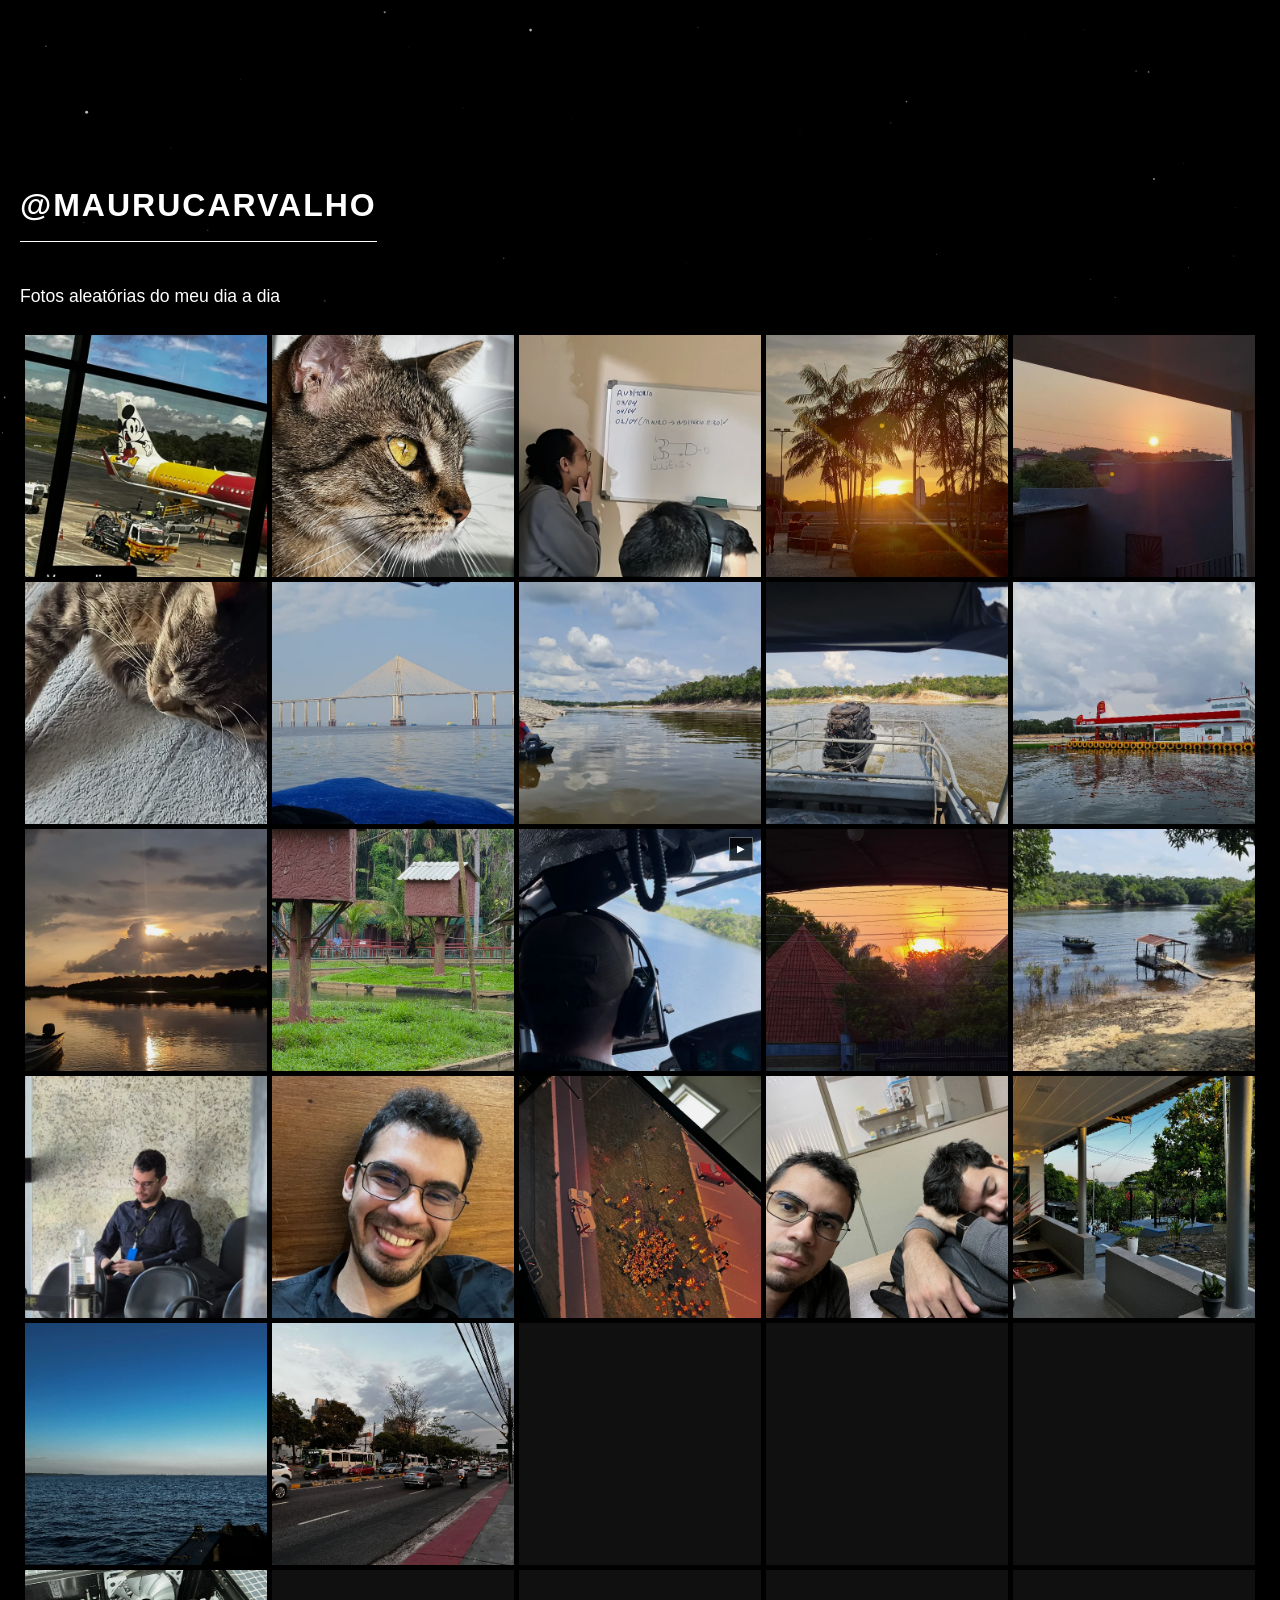
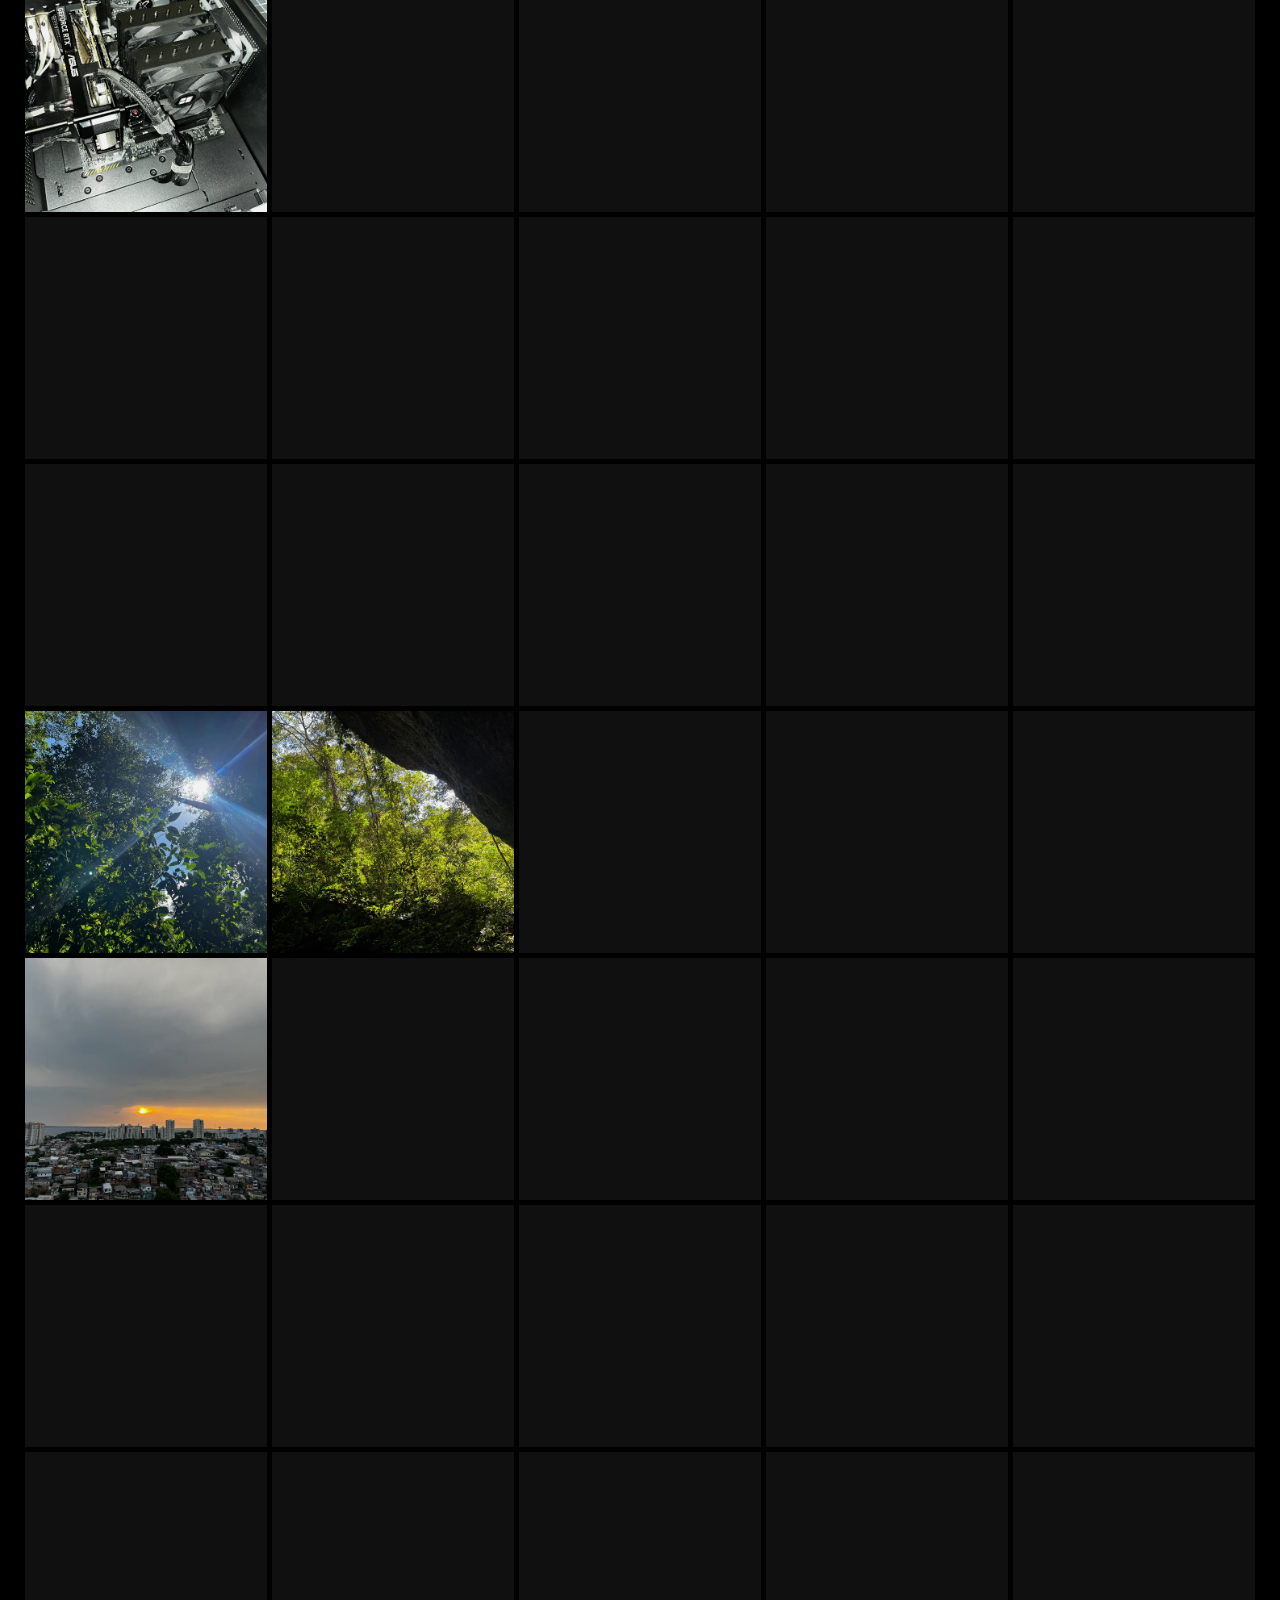
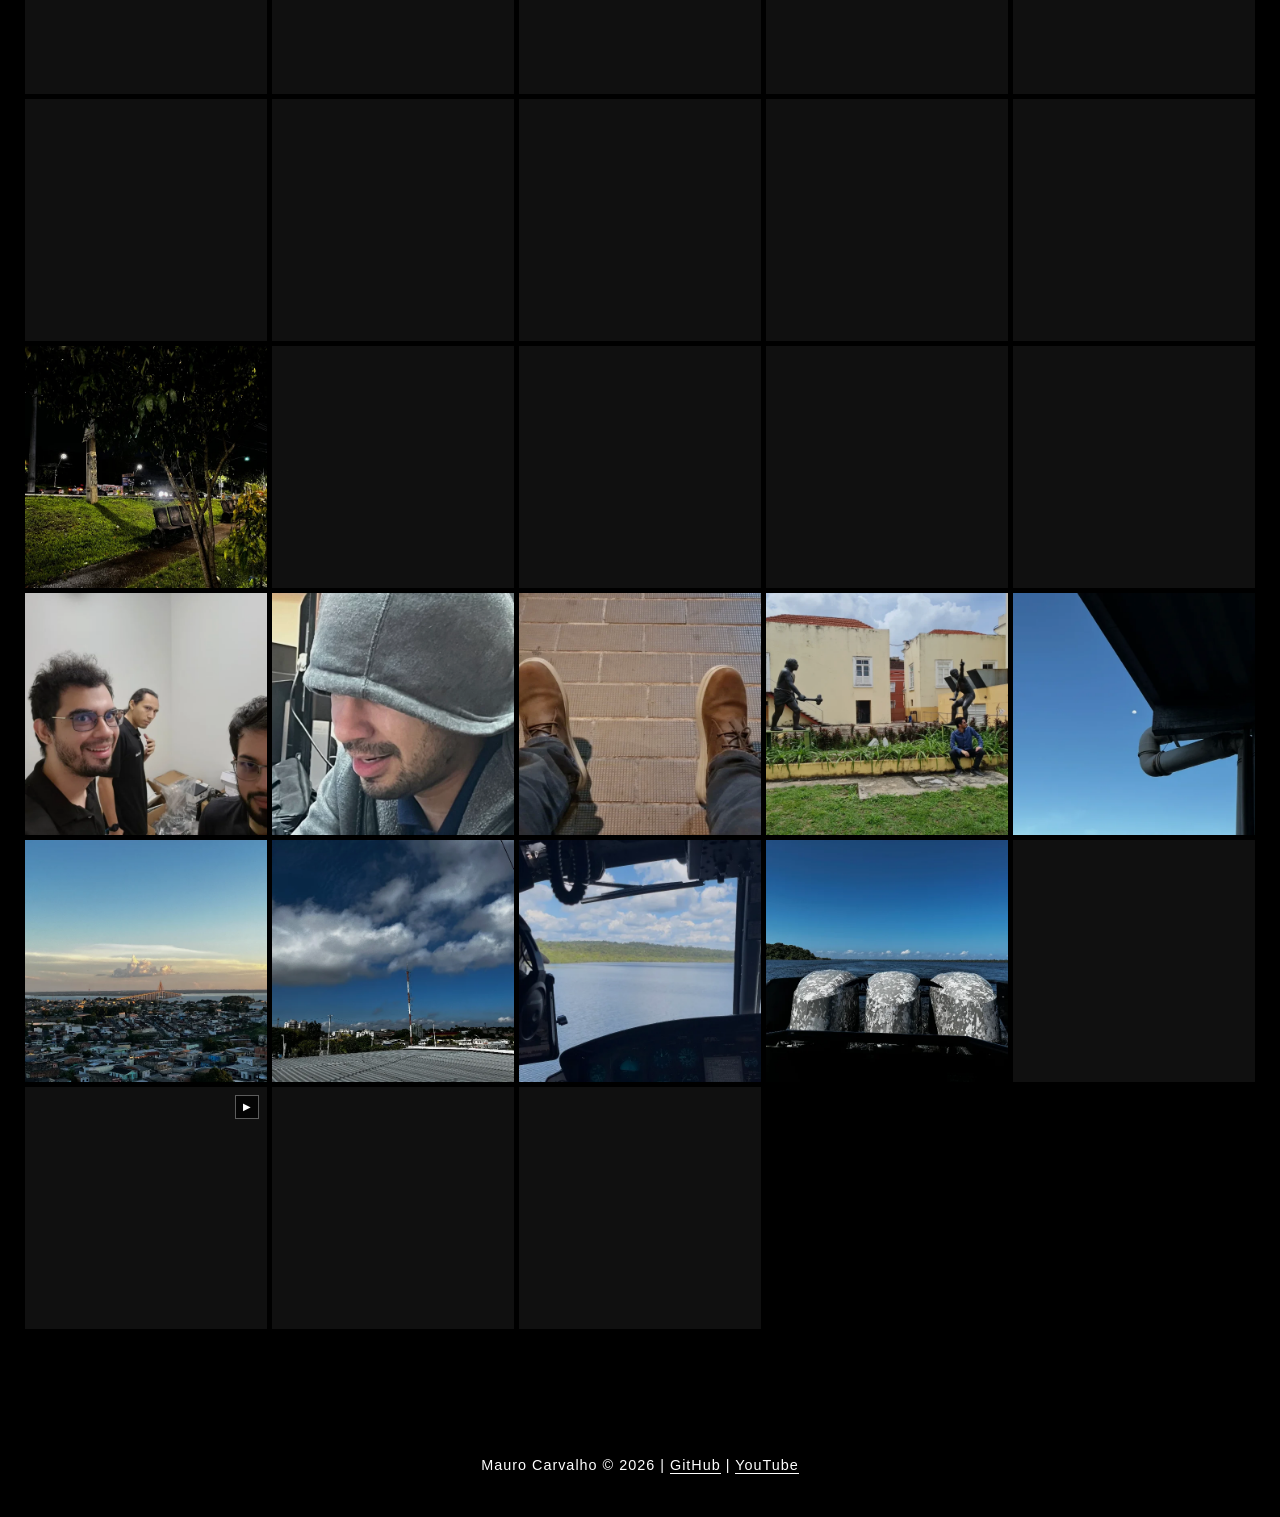
==== nust.html @ 9167a291 "Site e miniaturas (thumbs)" ====
<!DOCTYPE html>
<html lang="pt-BR">

<head>
  <meta charset="UTF-8">
  <meta name="viewport" content="width=device-width, initial-scale=1.0">
  <title>Fototeca - Mauro Carvalho</title>
  <link rel="stylesheet" href="style.css">
</head>

<body>
  <!-- Starfield Canvas -->
  <canvas id="starfield"></canvas>

  <!-- Sem Navbar nesta página secreta -->

  <!-- Sections -->
  <main style="padding-top: 100px;">
    <section class="content-section dark-bg">
      <div class="content left-align gallery-content">
        <h2>@MAURUCARVALHO</h2>
        <p>Fotos aleatórias do meu dia a dia</p>

        <div class="vsco-grid" id="vscoGrid">
          <!-- Images will be injected here by JS -->
        </div>
      </div>
    </section>
  </main>

  <footer class="minimal-footer dark-bg">
    <p>Mauro Carvalho &copy; 2026 | <a href="https://github.com/maurucarvalho?tab=repositories"
        target="_blank">GitHub</a> | <a href="https://www.youtube.com/@maurucarvalho"
        target="_blank">YouTube</a></p>
  </footer>

  <!-- Lightbox -->
  <div class="lightbox" id="lightbox">
    <button class="lightbox-close" id="lightboxClose" aria-label="Fechar">&times;</button>
    <button class="lightbox-nav lightbox-prev" id="lightboxPrev" aria-label="Foto anterior">
      <svg width="20" height="20" viewBox="0 0 24 24" fill="none" stroke="currentColor" stroke-width="1.5" stroke-linecap="square" stroke-linejoin="miter">
        <polyline points="15 18 9 12 15 6"></polyline>
      </svg>
    </button>
    <div class="lightbox-wrapper">
      <img src="" alt="Fullscreen" class="lightbox-content" id="lightboxImg">
      <video class="lightbox-content" id="lightboxVideo" controls playsinline style="display: none;"></video>
      <div class="lightbox-footer" id="lightboxDate"></div>
    </div>
    <button class="lightbox-nav lightbox-next" id="lightboxNext" aria-label="Próxima foto">
      <svg width="20" height="20" viewBox="0 0 24 24" fill="none" stroke="currentColor" stroke-width="1.5" stroke-linecap="square" stroke-linejoin="miter">
        <polyline points="9 18 15 12 9 6"></polyline>
      </svg>
    </button>
  </div>

  <script src="script.js"></script>

  <!-- Dynamic Image & Video Loader -->
  <script>
    document.addEventListener('DOMContentLoaded', async () => {
      const grid = document.getElementById('vscoGrid');
      const lb = document.getElementById('lightbox');
      const lbImg = document.getElementById('lightboxImg');
      const lbVideo = document.getElementById('lightboxVideo');
      const lbDate = document.getElementById('lightboxDate');
      const basePath = 'img/';
      const extensions = ['jpg', 'png', 'mp4', 'jpeg', 'gif', 'webp', 'webm', 'mov'];
      const videoExtRegex = /\.(mp4|webm|mov)$/i;

      const photos = [];
      let activePhotoIndex = 0;

      const closeLightbox = () => {
        lb.classList.remove('active');
        lbVideo.pause();
      };

      const showPhoto = async (index) => {
        const activeItems = photos.filter(p => !p.removed);
        if (activeItems.length === 0) return;
        activePhotoIndex = (index + activeItems.length) % activeItems.length;
        const item = activeItems[activePhotoIndex];

        lbVideo.pause();
        if (item.isVideo) {
          lbImg.style.display = 'none';
          lbVideo.style.display = 'block';
          lbVideo.src = item.url;
          lbVideo.play().catch(() => {});
        } else {
          lbVideo.style.display = 'none';
          lbVideo.removeAttribute('src');
          lbImg.style.display = 'block';
          lbImg.src = item.url;
        }

        lbDate.innerText = `Data: ${item.date || 'Carregando...'}`;
        lb.classList.add('active');

        if (!item.dateFetched) {
          item.dateFetched = true;
          if (window.location.protocol !== 'file:') {
            try {
              const res = await fetch(item.url, { method: 'HEAD' });
              const dateHeader = res.ok ? res.headers.get('Last-Modified') : null;
              if (dateHeader) {
                const d = new Date(dateHeader);
                item.date = d.toLocaleDateString('pt-BR', { day: '2-digit', month: 'long', year: 'numeric' });
              } else {
                item.date = 'Data desconhecida';
              }
            } catch (e) {
              item.date = 'Disponível apenas online (GitHub)';
            }
          } else {
            item.date = 'Disponível apenas online (GitHub)';
          }
          if (activeItems[activePhotoIndex] === item) {
            lbDate.innerText = `Data: ${item.date}`;
          }
        }
      };

      // Lightbox navigation & close events
      document.getElementById('lightboxPrev').addEventListener('click', (e) => {
        e.stopPropagation();
        showPhoto(activePhotoIndex - 1);
      });

      document.getElementById('lightboxNext').addEventListener('click', (e) => {
        e.stopPropagation();
        showPhoto(activePhotoIndex + 1);
      });

      document.getElementById('lightboxClose').addEventListener('click', closeLightbox);

      lb.addEventListener('click', (e) => {
        if (e.target === lb) {
          closeLightbox();
        }
      });

      window.addEventListener('keydown', (e) => {
        if (!lb.classList.contains('active')) return;
        if (e.key === 'ArrowLeft') {
          showPhoto(activePhotoIndex - 1);
        } else if (e.key === 'ArrowRight') {
          showPhoto(activePhotoIndex + 1);
        } else if (e.key === 'Escape') {
          closeLightbox();
        }
      });

      // Touch swipe support for mobile
      let touchStartX = 0;
      lb.addEventListener('touchstart', (e) => {
        touchStartX = e.changedTouches[0].screenX;
      }, { passive: true });

      lb.addEventListener('touchend', (e) => {
        const diff = e.changedTouches[0].screenX - touchStartX;
        if (Math.abs(diff) > 40) {
          if (diff > 0) showPhoto(activePhotoIndex - 1);
          else showPhoto(activePhotoIndex + 1);
        }
      }, { passive: true });

      const thumbsPath = 'thumbs/';

      const appendMediaToGrid = (mediaUrl, label, isVideo) => {
        const mediaObj = { url: mediaUrl, date: null, dateFetched: false, isVideo: !!isVideo, removed: false };
        photos.push(mediaObj);

        const item = document.createElement('div');
        item.className = 'vsco-item';

        const spinner = document.createElement('div');
        spinner.className = 'vsco-spinner';
        item.appendChild(spinner);

        const openThisItem = () => {
          const activeItems = photos.filter(p => !p.removed);
          const idx = activeItems.indexOf(mediaObj);
          if (idx !== -1) showPhoto(idx);
        };

        const baseNum = label ? label.replace(/\.[^.]+$/, '') : '';
        const thumbUrl = `${thumbsPath}${baseNum}.webp`;

        const imgElement = document.createElement('img');
        imgElement.decoding = 'async';
        imgElement.alt = label || 'Fototeca';
        imgElement.style.cursor = 'pointer';

        imgElement.onload = () => {
          imgElement.classList.add('loaded');
          spinner.remove();
        };

        const altExts = ['webp', 'jpg', 'jpeg', 'png', 'gif'];
        let altIdx = 0;
        let triedOriginal = false;

        imgElement.onerror = () => {
          if (isVideo) {
            // Fallback if a newly added video has no thumbnail in thumbs/ yet
            imgElement.remove();
            const vidElement = document.createElement('video');
            vidElement.src = `${mediaUrl}#t=0.1`;
            vidElement.muted = true;
            vidElement.playsInline = true;
            vidElement.preload = 'metadata';
            vidElement.style.cursor = 'pointer';
            vidElement.onloadeddata = () => {
              vidElement.classList.add('loaded');
              spinner.remove();
            };
            vidElement.onerror = () => {
              mediaObj.removed = true;
              item.remove();
            };
            vidElement.addEventListener('click', openThisItem);
            item.insertBefore(vidElement, item.firstChild);
            return;
          }

          if (!triedOriginal) {
            triedOriginal = true;
            imgElement.src = mediaObj.url;
            return;
          }

          while (altIdx < altExts.length) {
            const tryUrl = `${basePath}${baseNum}.${altExts[altIdx++]}`;
            if (tryUrl !== mediaObj.url) {
              mediaObj.url = tryUrl;
              imgElement.src = tryUrl;
              return;
            }
          }
          mediaObj.removed = true;
          item.remove();
        };

        imgElement.addEventListener('click', openThisItem);
        imgElement.src = thumbUrl;
        item.appendChild(imgElement);

        if (isVideo) {
          const badge = document.createElement('div');
          badge.className = 'vsco-video-badge';
          badge.innerHTML = '&#9654;';
          item.appendChild(badge);
        }

        grid.appendChild(item);
      };

      // Try automatic folder discovery first (works on GitHub Pages and local HTTP servers like Live Server)
      const tryAutoDiscoverFolder = async () => {
        const mediaRegex = /\.(jpe?g|png|gif|webp|mp4|webm|mov)$/i;

        // 1. GitHub Pages automatic API listing (reads any file name in img/)
        if (window.location.hostname.endsWith('github.io')) {
          try {
            const owner = window.location.hostname.split('.')[0];
            const pathParts = window.location.pathname.split('/').filter(Boolean);
            const repo = (pathParts.length > 0 && !pathParts[0].endsWith('.html'))
              ? pathParts[0]
              : `${owner}.github.io`;
            const apiRes = await fetch(`https://api.github.com/repos/${owner}/${repo}/contents/${basePath.replace(/\/$/, '')}`);
            if (apiRes.ok) {
              const files = await apiRes.json();
              if (Array.isArray(files)) {
                const mediaFiles = files
                  .filter(f => f.type === 'file' && mediaRegex.test(f.name))
                  .sort((a, b) => a.name.localeCompare(b.name, undefined, { numeric: true, sensitivity: 'base' }));
                if (mediaFiles.length > 0) {
                  for (const f of mediaFiles) {
                    const url = `${basePath}${encodeURIComponent(f.name)}`;
                    appendMediaToGrid(url, f.name, videoExtRegex.test(f.name));
                  }
                  return true;
                }
              }
            }
          } catch (e) {}
        }

        // 2. Local HTTP server directory listing (e.g. VS Code Live Server / python http.server)
        if (window.location.protocol.startsWith('http')) {
          try {
            const dirRes = await fetch(basePath);
            if (dirRes.ok) {
              const html = await dirRes.text();
              const doc = new DOMParser().parseFromString(html, 'text/html');
              const hrefs = Array.from(doc.querySelectorAll('a'))
                .map(a => a.getAttribute('href'))
                .filter(h => h && mediaRegex.test(h))
                .map(h => decodeURIComponent(h.split('/').pop()))
                .filter((v, i, arr) => arr.indexOf(v) === i)
                .sort((a, b) => a.localeCompare(b, undefined, { numeric: true, sensitivity: 'base' }));
              if (hrefs.length > 0) {
                for (const name of hrefs) {
                  const url = `${basePath}${encodeURIComponent(name)}`;
                  appendMediaToGrid(url, name, videoExtRegex.test(name));
                }
                return true;
              }
            }
          } catch (e) {}
        }

        return false;
      };

      const discovered = await tryAutoDiscoverFolder();

      // 3. Fast manifest + lightweight probe for new files when opened via local file://
      if (!discovered) {
        const knownFiles = [
          '0.webp',
          '1.webp','2.webp','3.webp','4.webp','5.webp','6.webp','7.webp','8.webp','9.webp','10.webp',
          '11.webp','12.mp4','13.webp','14.webp','15.webp','16.webp','17.webp','18.webp','19.webp','20.webp',
          '21.webp','22.webp','23.webp','24.webp','25.webp','26.webp','27.webp','28.webp','29.webp','30.webp',
          '31.webp','32.webp','33.webp','34.webp','35.webp','36.webp','37.webp','38.webp','39.webp','40.webp',
          '41.webp','42.webp','43.webp','44.webp','45.webp','46.webp','47.webp','48.webp','49.webp','50.webp',
          '51.webp','52.webp','53.webp','54.webp','55.webp','56.webp','57.webp','58.webp','59.webp','60.webp',
          '61.webp','62.webp','63.webp','64.webp','65.webp','66.webp','67.webp','68.webp','69.webp','70.webp',
          '71.webp','72.webp','73.webp','74.webp','75.webp','76.webp','77.webp','78.webp','79.webp','80.mp4',
          '81.webp','82.webp'
        ];

        for (const name of knownFiles) {
          appendMediaToGrid(`${basePath}${name}`, name, videoExtRegex.test(name));
        }

        // Also check gently in the background if any new numbered files (83+) were added
        const probeSingleNumber = async (num) => {
          for (const ext of ['webp', 'jpg', 'jpeg', 'png', 'gif', 'mp4']) {
            const url = `${basePath}${num}.${ext}`;
            const isVideo = ext === 'mp4';
            const exists = await new Promise((resolve) => {
              if (isVideo) {
                const v = document.createElement('video');
                v.preload = 'metadata';
                v.onloadedmetadata = () => { v.src = ''; resolve(true); };
                v.onerror = () => resolve(false);
                v.src = url;
              } else {
                const img = new Image();
                img.onload = () => resolve(true);
                img.onerror = () => resolve(false);
                img.src = url;
              }
            });
            if (exists) return { url, name: `${num}.${ext}`, isVideo };
          }
          return null;
        };

        let nextNum = 83;
        let misses = 0;
        while (misses < 5) {
          const found = await probeSingleNumber(nextNum);
          if (found) {
            misses = 0;
            appendMediaToGrid(found.url, found.name, found.isVideo);
          } else {
            misses++;
          }
          nextNum++;
        }
      }

      if (photos.length === 0) {
        grid.innerHTML = '<p style="color: #666; text-align: center; width: 100%;">Nenhuma foto encontrada na pasta img/.</p>';
      }
    });
  </script>
</body>

</html>
---- style.css ----
/* Minimalist Starlink-inspired styling */
:root {
  --color-black: #000000;
  --color-white: #ffffff;
  --color-gray: #333333;
  --color-light-gray: #f5f5f5;
  --font-main: 'Helvetica Neue', Helvetica, Arial, sans-serif;
}

* {
  margin: 0;
  padding: 0;
  box-sizing: border-box;
}

html {
  scroll-behavior: smooth;
}

body {
  font-family: var(--font-main);
  background-color: var(--color-black);
  color: var(--color-white);
  line-height: 1.6;
  -webkit-font-smoothing: antialiased;
}

/* Starfield */
#starfield {
  position: fixed;
  top: 0;
  left: 0;
  width: 100%;
  height: 100%;
  z-index: -1;
  pointer-events: none;
}

/* Navigation */
nav {
  position: fixed;
  top: 0;
  width: 100%;
  padding: 25px 40px;
  display: flex;
  justify-content: flex-end;
  align-items: center;
  z-index: 100;
  transition: background-color 0.3s ease;
}

nav.scrolled {
  background-color: rgba(0, 0, 0, 0.9);
}

.quick-view {
  font-size: 0.85rem;
  font-weight: 600;
  letter-spacing: 2px;
  color: var(--color-white);
  text-decoration: none;
  text-transform: uppercase;
  border: 1px solid var(--color-white);
  padding: 8px 16px;
  transition: all 0.3s ease;
}

.quick-view:hover {
  background-color: var(--color-white);
  color: var(--color-black);
}

/* Hamburger Menu */
.menu-toggle {
  display: flex;
  flex-direction: column;
  justify-content: space-between;
  width: 25px;
  height: 18px;
  cursor: pointer;
  z-index: 101;
}

.menu-toggle span {
  display: block;
  width: 100%;
  height: 2px;
  background-color: var(--color-white);
  transition: all 0.3s ease;
}

.menu-toggle.active span:nth-child(1) {
  transform: translateY(8px) rotate(45deg);
  background-color: var(--color-white);
}

.menu-toggle.active span:nth-child(2) {
  opacity: 0;
}

.menu-toggle.active span:nth-child(3) {
  transform: translateY(-8px) rotate(-45deg);
  background-color: var(--color-white);
}

/* Overlay Menu */
.overlay-menu {
  position: fixed;
  top: 0;
  left: -100%;
  width: 300px;
  height: 100vh;
  background-color: var(--color-black);
  z-index: 99;
  display: flex;
  align-items: center;
  justify-content: center;
  transition: left 0.4s cubic-bezier(0.77, 0, 0.175, 1);
  border-right: 1px solid rgba(255, 255, 255, 0.1);
}

.overlay-menu.active {
  left: 0;
}

.overlay-menu ul {
  list-style: none;
  text-align: left;
  width: 100%;
  padding: 0 40px;
}

.overlay-menu li {
  margin-bottom: 25px;
}

.overlay-menu a {
  color: var(--color-white);
  text-decoration: none;
  font-size: 1.2rem;
  font-weight: 500;
  letter-spacing: 1.5px;
  text-transform: uppercase;
  transition: color 0.3s ease;
  position: relative;
}

.overlay-menu a::after {
  content: '';
  position: absolute;
  bottom: -5px;
  right: 0;
  width: 0;
  height: 1px;
  background-color: var(--color-white);
  transition: width 0.3s ease;
}

.overlay-menu a:hover::after {
  width: 100%;
}

/* Sections */
section {
  min-height: 100vh;
  display: flex;
  align-items: center;
  justify-content: center;
  padding: 80px 20px;
}

.dark-bg {
  background-color: transparent;
  color: var(--color-white);
}

.light-bg {
  background-color: rgba(20, 20, 20, 0.55);
  color: var(--color-white);
  backdrop-filter: blur(8px);
  -webkit-backdrop-filter: blur(8px);
  border-top: 1px solid rgba(255, 255, 255, 0.05);
  border-bottom: 1px solid rgba(255, 255, 255, 0.05);
}

.light-bg .menu-toggle:not(.active) span {
  background-color: var(--color-white);
}

.content {
  max-width: 900px;
  width: 100%;
  text-align: center;
  opacity: 0;
  transform: translateY(30px);
  transition: opacity 1s ease, transform 1s ease;
}

.gallery-content {
  max-width: 1400px; /* Wider container for the 5-column grid */
}

.content.visible {
  opacity: 1;
  transform: translateY(0);
}

.left-align {
  text-align: left;
}

/* Typography elements */
h1 {
  font-size: clamp(3rem, 6vw, 5rem);
  font-weight: 700;
  letter-spacing: 4px;
  margin-bottom: 15px;
  text-transform: uppercase;
}

.subtitle {
  font-size: 1rem;
  letter-spacing: 2px;
  margin-bottom: 40px;
  opacity: 0.8;
}

h2 {
  font-size: 2rem;
  letter-spacing: 2px;
  margin-bottom: 40px;
  text-transform: uppercase;
  border-bottom: 1px solid currentColor;
  padding-bottom: 10px;
  display: inline-block;
}

h3 {
  font-size: 1.2rem;
  margin-bottom: 5px;
  font-weight: 600;
}

.content-section p {
  font-size: 1.1rem;
  margin-bottom: 20px;
  max-width: 700px;
}

/* Buttons */
.btn {
  display: inline-block;
  padding: 15px 40px;
  border: 2px solid var(--color-white);
  color: var(--color-white);
  text-decoration: none;
  font-weight: bold;
  letter-spacing: 2px;
  text-transform: uppercase;
  transition: all 0.3s ease;
}

.btn:hover {
  background-color: var(--color-white);
  color: var(--color-black);
}

/* Lists and specifics */
.job-item {
  margin-bottom: 40px;
}

.job-item .date {
  display: block;
  font-size: 0.9rem;
  opacity: 0.7;
  margin-bottom: 10px;
  text-transform: uppercase;
  letter-spacing: 1px;
}

.edu-grid {
  display: grid;
  grid-template-columns: repeat(auto-fit, minmax(250px, 1fr));
  gap: 40px;
}

.edu-grid ul {
  list-style-type: disc;
  margin-top: 15px;
  padding-left: 20px;
}

.edu-grid li {
  margin-bottom: 10px;
  font-size: 1rem;
  opacity: 0.8;
}

.contact-info-minimal {
  margin-top: 40px;
  font-size: 0.95rem;
  opacity: 0.8;
}

/* Footer */
.minimal-footer {
  text-align: center;
  padding: 40px 20px;
  font-size: 0.9rem;
  letter-spacing: 1px;
}

.minimal-footer a {
  color: var(--color-white);
  text-decoration: none;
  border-bottom: 1px solid var(--color-white);
}

@media (max-width: 768px) {
  nav {
    padding: 20px;
  }
  
  .overlay-menu {
    width: 100%;
  }
  
  section {
    padding: 100px 20px 60px 20px;
  }
}

/* Curiosities Side by Side */
.side-by-side {
  display: flex;
  flex-wrap: wrap;
  gap: 40px;
  align-items: center;
  justify-content: space-between;
}

.text-content {
  flex: 1;
  min-width: 300px;
}

.likes-list {
  list-style: none;
  margin-top: 20px;
}

.likes-list li {
  margin-bottom: 15px;
  font-size: 1.1rem;
  padding-left: 20px;
  position: relative;
}

.likes-list li::before {
  content: "✦";
  position: absolute;
  left: 0;
  color: var(--color-white);
  font-size: 0.9rem;
  top: 2px;
}

.images-content {
  flex: 1;
  min-width: 300px;
  display: flex;
  flex-direction: column;
  gap: 20px;
}

.curiosity-img {
  width: 100%;
  max-width: 400px;
  border-radius: 4px;
  border: 1px solid rgba(255, 255, 255, 0.1);
  box-shadow: 0 10px 30px rgba(0, 0, 0, 0.5);
  transition: transform 0.3s ease;
}

/* VSCO/Instagram-style Grid */
.vsco-grid {
  display: grid;
  grid-template-columns: repeat(5, 1fr); /* 5 colunas como no Instagram desktop expandido */
  gap: 5px; /* Reduzido para ficar mais parecido com o Insta */
  padding: 5px;
  width: 100%;
}

@media (max-width: 1024px) {
  .vsco-grid { grid-template-columns: repeat(3, 1fr); }
}

@media (max-width: 768px) {
  .vsco-grid { grid-template-columns: repeat(2, 1fr); }
}

@media (max-width: 480px) {
  .vsco-grid { grid-template-columns: 1fr; }
}

.vsco-item {
  position: relative;
  overflow: hidden;
  aspect-ratio: 1 / 1; /* Proporção quadrada perfeita (Instagram) */
  background-color: #111; /* Loading state background */
}

.vsco-item img,
.vsco-item video {
  width: 100%;
  height: 100%;
  object-fit: cover;
  display: block;
  transition: opacity 0.4s ease;
  opacity: 0;
}

.vsco-item img.loaded,
.vsco-item video.loaded {
  opacity: 1;
}

.vsco-video-badge {
  position: absolute;
  top: 8px;
  right: 8px;
  background: rgba(0, 0, 0, 0.75);
  border: 1px solid rgba(255, 255, 255, 0.35);
  color: #fff;
  font-size: 10px;
  width: 24px;
  height: 24px;
  border-radius: 0;
  display: flex;
  align-items: center;
  justify-content: center;
  pointer-events: none;
  z-index: 2;
}

.vsco-item::after {
  content: '';
  position: absolute;
  top: 0; left: 0; right: 0; bottom: 0;
  background-color: rgba(0, 0, 0, 0.05);
  pointer-events: none;
}

/* Spinner for loading */
.vsco-spinner {
  position: absolute;
  top: 50%;
  left: 50%;
  transform: translate(-50%, -50%);
  width: 24px;
  height: 24px;
  border: 2px solid rgba(255, 255, 255, 0.2);
  border-top-color: #fff;
  border-radius: 50%;
  animation: spin 1s linear infinite;
}

@keyframes spin {
  to { transform: translate(-50%, -50%) rotate(360deg); }
}

/* Lightbox Modal */
.lightbox {
  position: fixed;
  top: 0; left: 0; right: 0; bottom: 0;
  background-color: rgba(0, 0, 0, 0.95);
  z-index: 2000;
  display: flex;
  flex-direction: column;
  justify-content: center;
  align-items: center;
  opacity: 0;
  pointer-events: none;
  transition: opacity 0.3s ease;
}

.lightbox.active {
  opacity: 1;
  pointer-events: auto;
}

.lightbox-wrapper {
  display: inline-flex;
  flex-direction: column;
  align-items: flex-end; /* Alinha o texto do rodapé na direita da foto */
}

.lightbox-content {
  max-width: 90vw;
  max-height: 80vh;
  object-fit: contain;
  border-radius: 0;
  box-shadow: 0 10px 40px rgba(0,0,0,0.5);
}

.lightbox-footer {
  margin-top: 10px;
  color: #ccc;
  font-size: 0.9rem;
  letter-spacing: 1px;
}

.lightbox-close {
  position: absolute;
  top: 25px;
  right: 30px;
  width: 44px;
  height: 44px;
  color: var(--color-white);
  font-size: 26px;
  line-height: 1;
  cursor: pointer;
  background: transparent;
  border: 1px solid rgba(255, 255, 255, 0.35);
  border-radius: 0;
  display: flex;
  align-items: center;
  justify-content: center;
  transition: all 0.25s ease;
  z-index: 2001;
}

.lightbox-close:hover {
  background: var(--color-white);
  color: var(--color-black);
  border-color: var(--color-white);
}

.lightbox-nav {
  position: absolute;
  top: 50%;
  transform: translateY(-50%);
  color: var(--color-white);
  cursor: pointer;
  background: transparent;
  border: 1px solid rgba(255, 255, 255, 0.35);
  border-radius: 0;
  width: 48px;
  height: 48px;
  display: flex;
  align-items: center;
  justify-content: center;
  transition: all 0.25s ease;
  user-select: none;
  z-index: 2001;
}

.lightbox-nav:hover {
  background: var(--color-white);
  color: var(--color-black);
  border-color: var(--color-white);
}

.lightbox-prev {
  left: 30px;
}

.lightbox-next {
  right: 30px;
}

@media (max-width: 768px) {
  .lightbox-nav {
    width: 40px;
    height: 40px;
  }
  .lightbox-prev {
    left: 12px;
  }
  .lightbox-next {
    right: 12px;
  }
}

.curiosity-img:hover {
  transform: scale(1.02);
}
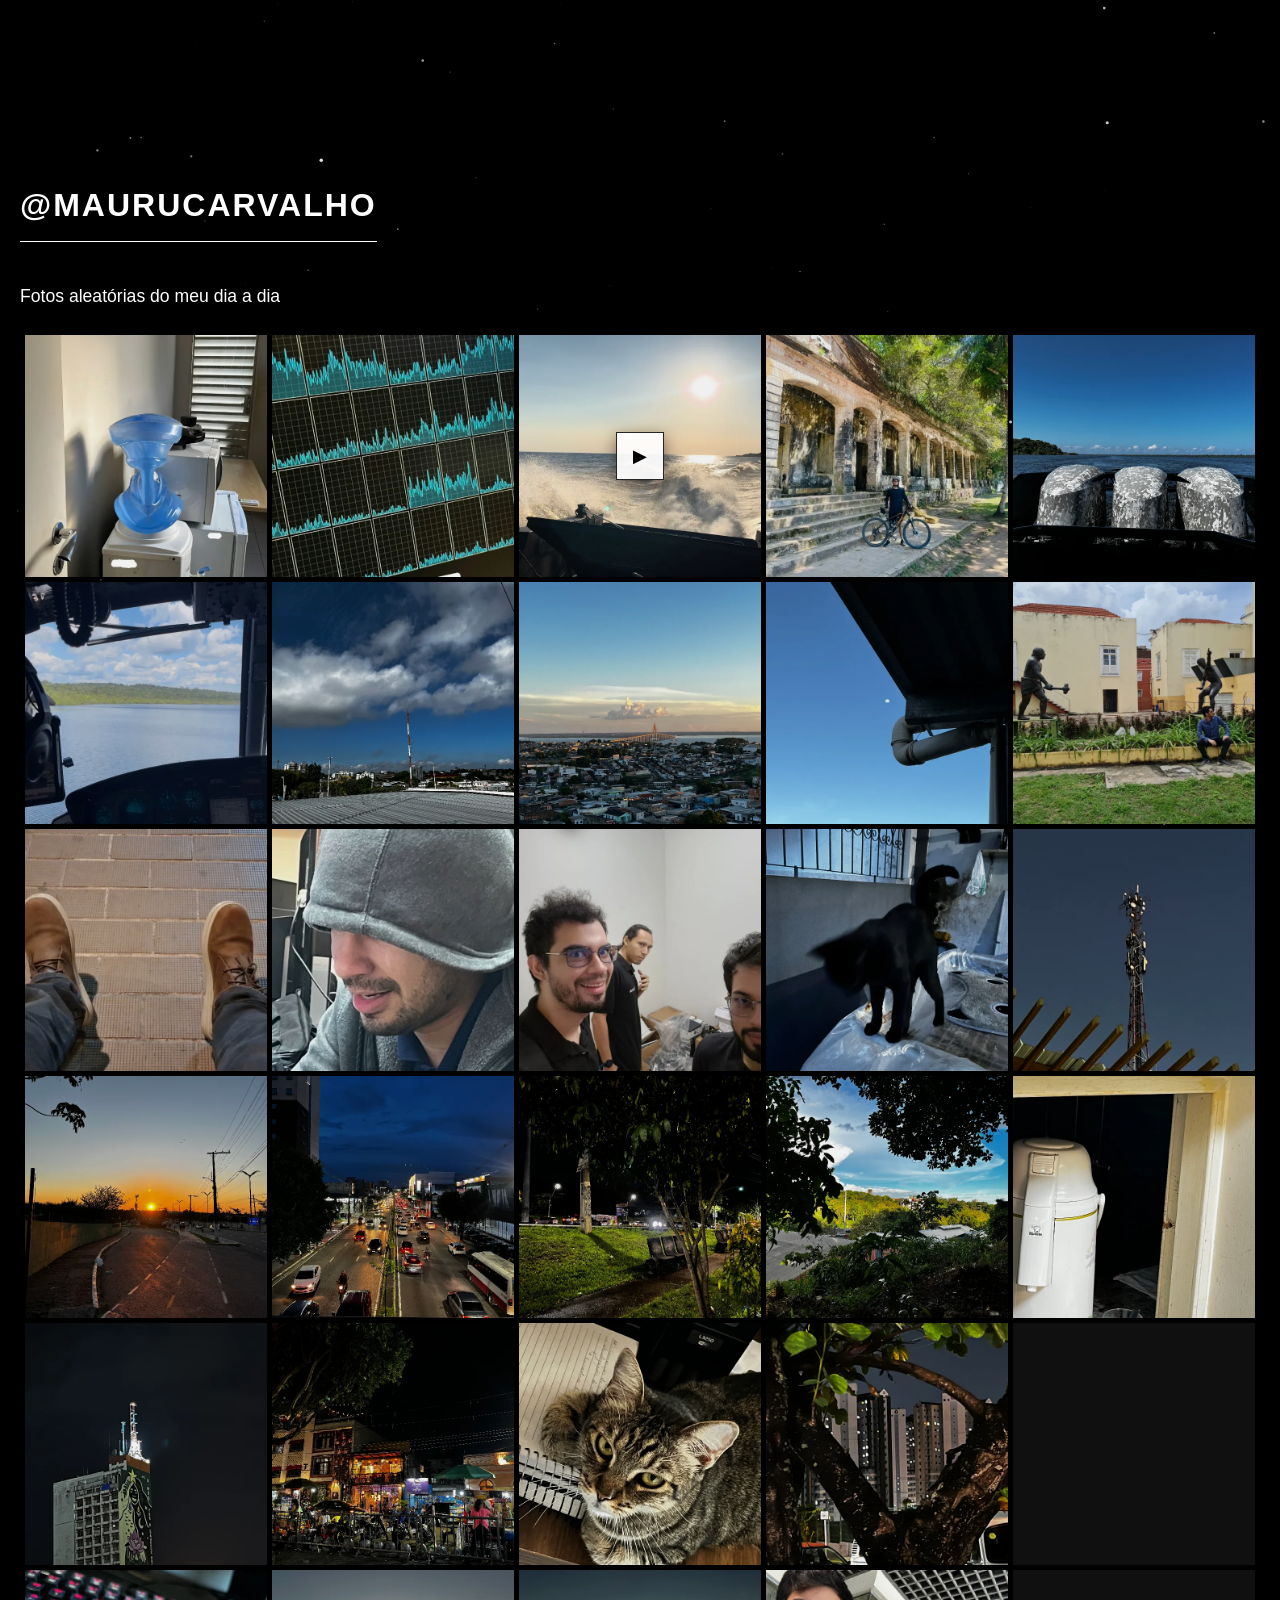
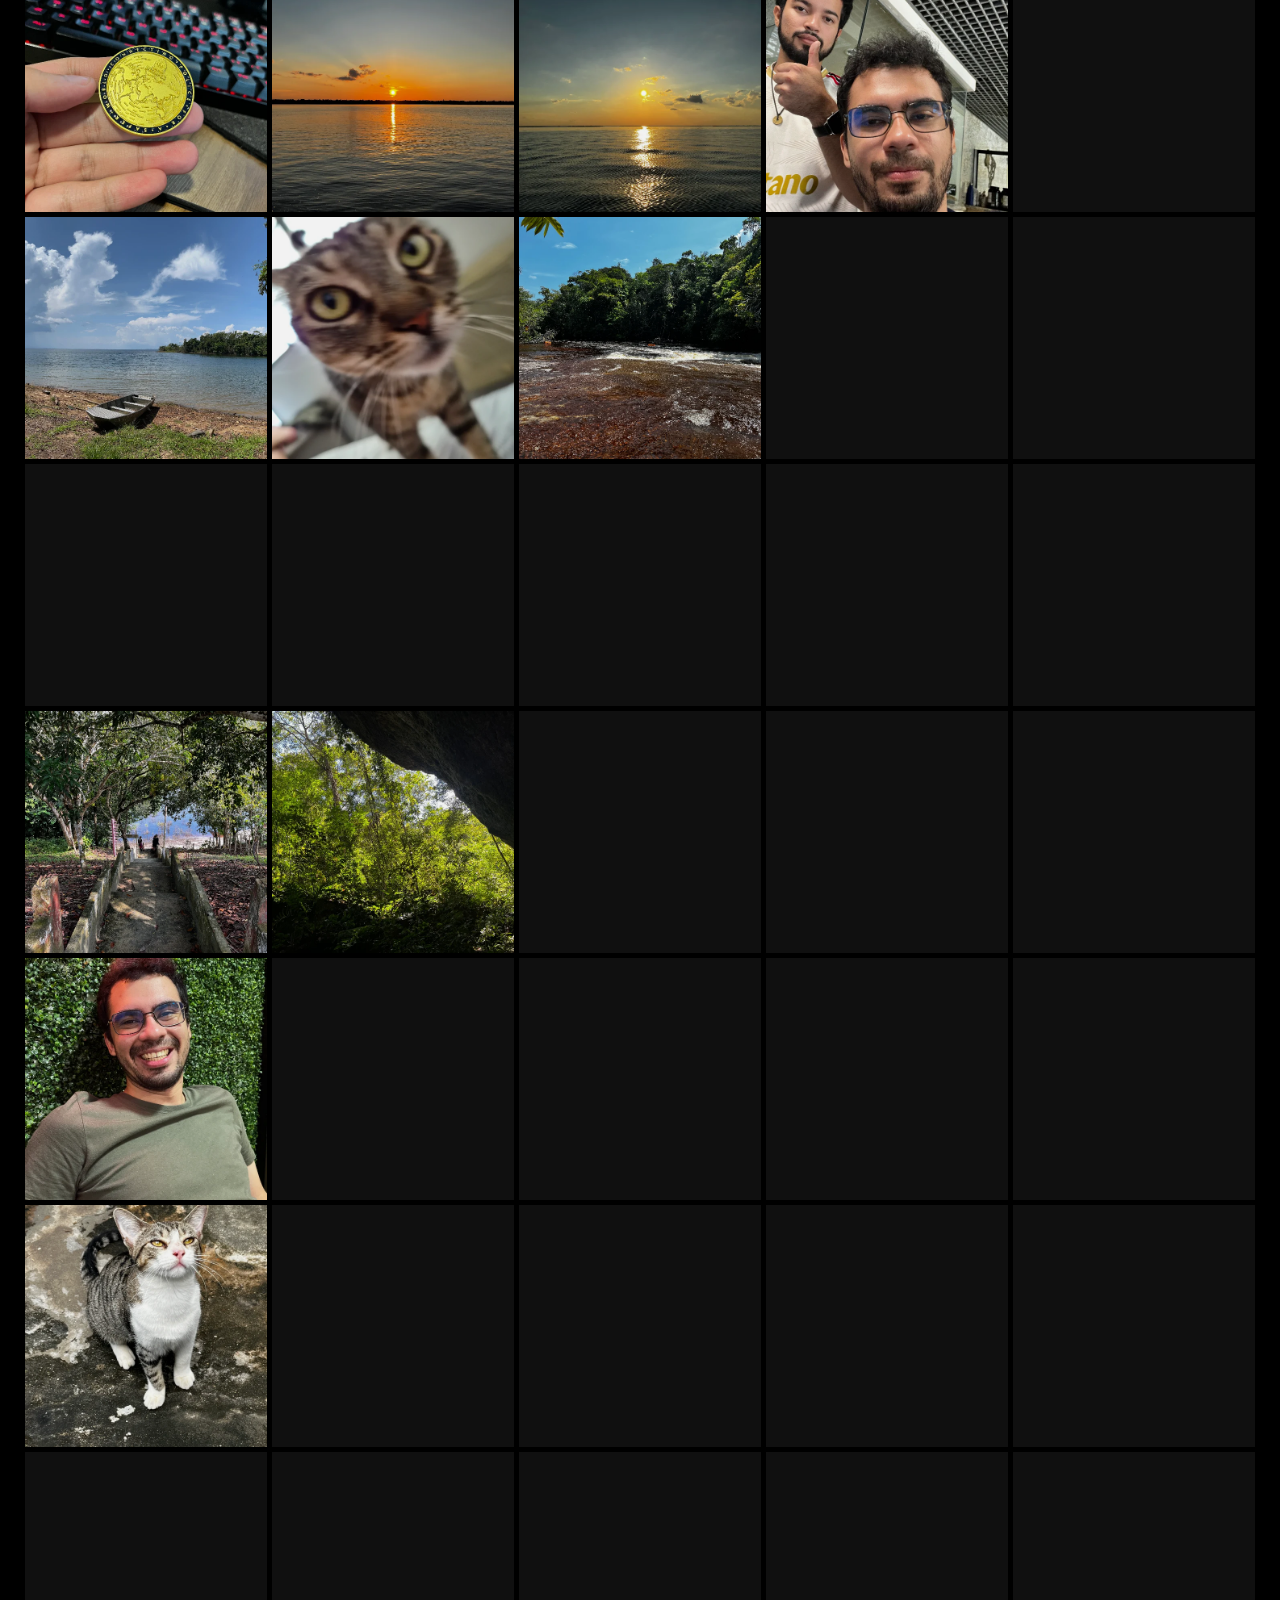
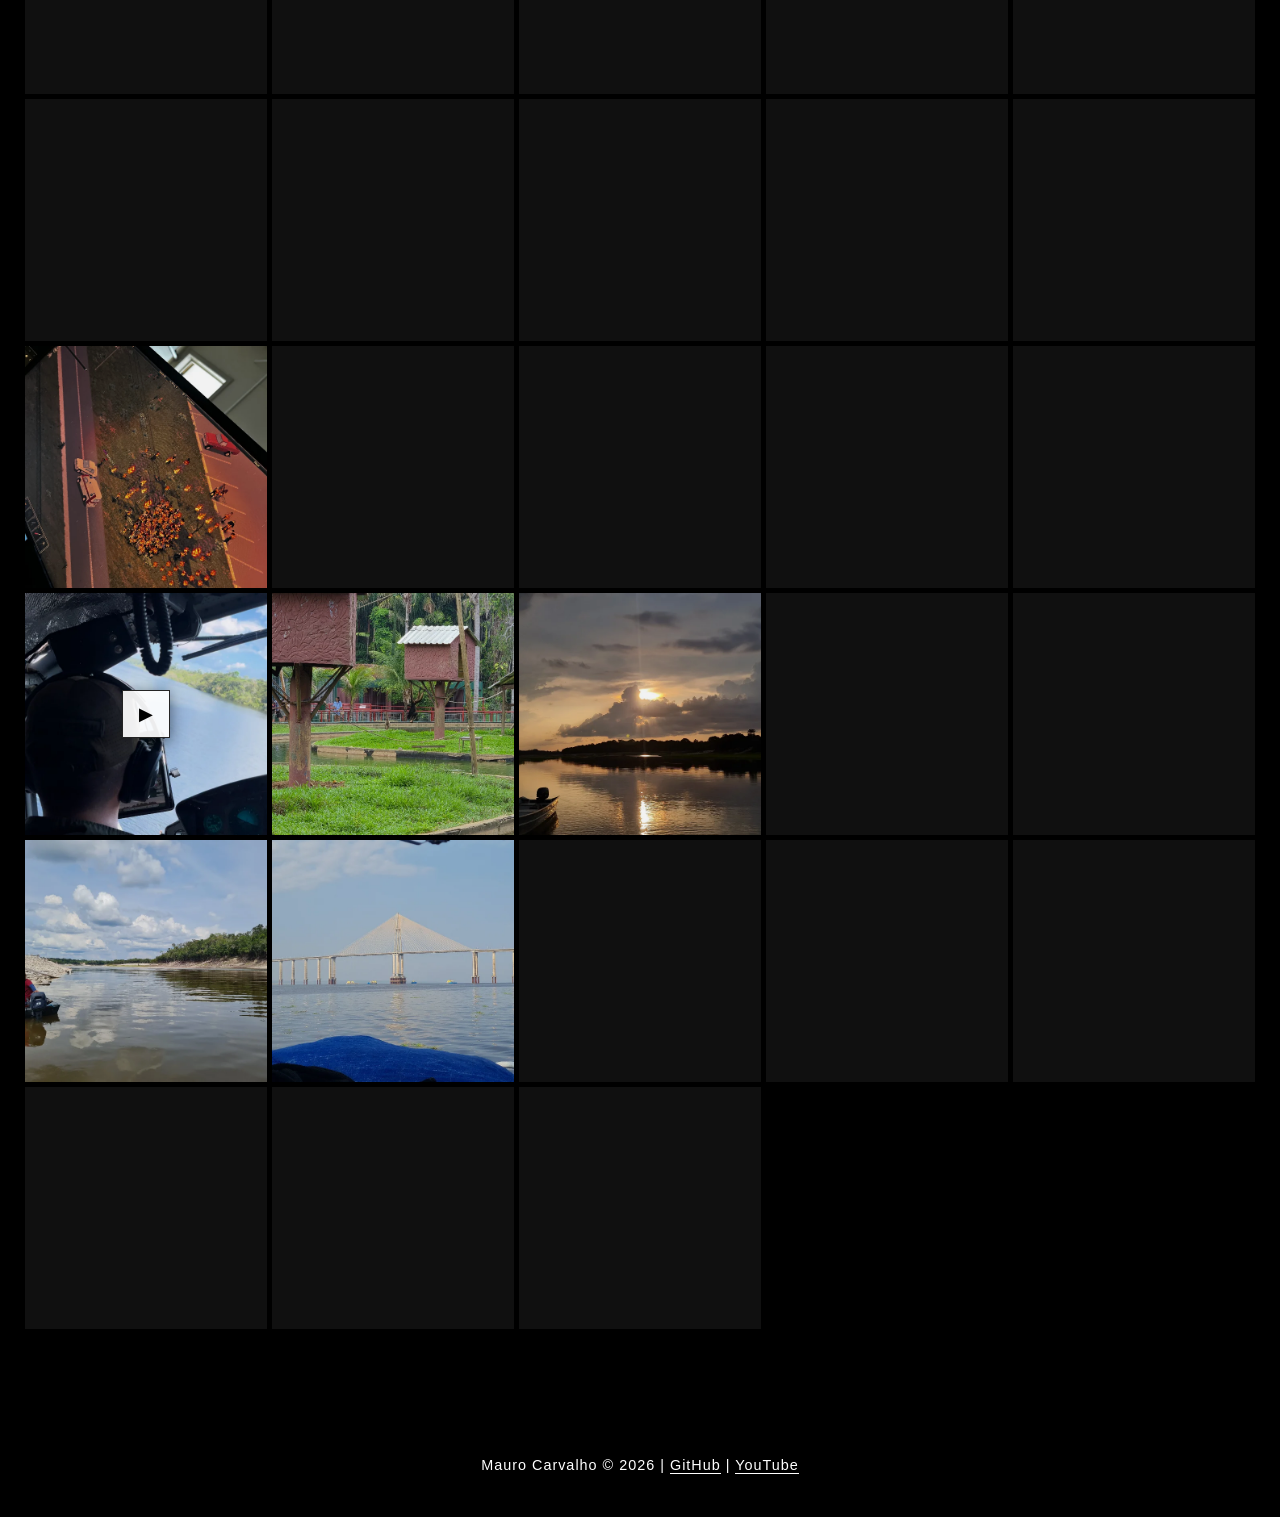
==== commit 5e26e801: "Ordena fotos mais recentes no topo e corrige zoom no mobile dentro do lightbox" ====
--- a/nust.html
+++ b/nust.html
@@ -73,6 +73,7 @@
 
       const closeLightbox = () => {
         lb.classList.remove('active');
+        document.body.classList.remove('lightbox-open');
         lbVideo.pause();
       };
 
@@ -97,6 +98,7 @@
 
         lbDate.innerText = `Data: ${item.date || 'Carregando...'}`;
         lb.classList.add('active');
+        document.body.classList.add('lightbox-open');
 
         if (!item.dateFetched) {
           item.dateFetched = true;
@@ -152,25 +154,47 @@
         }
       });
 
-      // Touch swipe support for mobile
+      // Touch swipe support for mobile (ignores pinch-to-zoom and panning while zoomed)
       let touchStartX = 0;
+      let touchStartY = 0;
+      let isMultiTouch = false;
+
       lb.addEventListener('touchstart', (e) => {
-        touchStartX = e.changedTouches[0].screenX;
+        if (e.touches.length > 1) {
+          isMultiTouch = true;
+          return;
+        }
+        isMultiTouch = false;
+        touchStartX = e.touches[0].clientX;
+        touchStartY = e.touches[0].clientY;
       }, { passive: true });
 
+      lb.addEventListener('touchmove', (e) => {
+        if (e.touches.length > 1) {
+          isMultiTouch = true;
+        }
+      }, { passive: true });
+
       lb.addEventListener('touchend', (e) => {
-        const diff = e.changedTouches[0].screenX - touchStartX;
-        if (Math.abs(diff) > 40) {
-          if (diff > 0) showPhoto(activePhotoIndex - 1);
+        if (isMultiTouch || e.touches.length > 0) return;
+        if (window.visualViewport && window.visualViewport.scale > 1.05) return;
+        const diffX = e.changedTouches[0].clientX - touchStartX;
+        const diffY = e.changedTouches[0].clientY - touchStartY;
+        if (Math.abs(diffX) > 50 && Math.abs(diffX) > Math.abs(diffY) * 1.5) {
+          if (diffX > 0) showPhoto(activePhotoIndex - 1);
           else showPhoto(activePhotoIndex + 1);
         }
       }, { passive: true });
 
       const thumbsPath = 'thumbs/';
 
-      const appendMediaToGrid = (mediaUrl, label, isVideo) => {
+      const appendMediaToGrid = (mediaUrl, label, isVideo, prepend = false) => {
         const mediaObj = { url: mediaUrl, date: null, dateFetched: false, isVideo: !!isVideo, removed: false };
-        photos.push(mediaObj);
+        if (prepend) {
+          photos.unshift(mediaObj);
+        } else {
+          photos.push(mediaObj);
+        }
 
         const item = document.createElement('div');
         item.className = 'vsco-item';
@@ -254,7 +278,11 @@
           item.appendChild(badge);
         }
 
-        grid.appendChild(item);
+        if (prepend && grid.firstChild) {
+          grid.insertBefore(item, grid.firstChild);
+        } else {
+          grid.appendChild(item);
+        }
       };
 
       // Try automatic folder discovery first (works on GitHub Pages and local HTTP servers like Live Server)
@@ -275,7 +303,7 @@
               if (Array.isArray(files)) {
                 const mediaFiles = files
                   .filter(f => f.type === 'file' && mediaRegex.test(f.name))
-                  .sort((a, b) => a.name.localeCompare(b.name, undefined, { numeric: true, sensitivity: 'base' }));
+                  .sort((a, b) => b.name.localeCompare(a.name, undefined, { numeric: true, sensitivity: 'base' }));
                 if (mediaFiles.length > 0) {
                   for (const f of mediaFiles) {
                     const url = `${basePath}${encodeURIComponent(f.name)}`;
@@ -300,7 +328,7 @@
                 .filter(h => h && mediaRegex.test(h))
                 .map(h => decodeURIComponent(h.split('/').pop()))
                 .filter((v, i, arr) => arr.indexOf(v) === i)
-                .sort((a, b) => a.localeCompare(b, undefined, { numeric: true, sensitivity: 'base' }));
+                .sort((a, b) => b.localeCompare(a, undefined, { numeric: true, sensitivity: 'base' }));
               if (hrefs.length > 0) {
                 for (const name of hrefs) {
                   const url = `${basePath}${encodeURIComponent(name)}`;
@@ -320,16 +348,16 @@
       // 3. Fast manifest + lightweight probe for new files when opened via local file://
       if (!discovered) {
         const knownFiles = [
-          '0.webp',
-          '1.webp','2.webp','3.webp','4.webp','5.webp','6.webp','7.webp','8.webp','9.webp','10.webp',
-          '11.webp','12.mp4','13.webp','14.webp','15.webp','16.webp','17.webp','18.webp','19.webp','20.webp',
-          '21.webp','22.webp','23.webp','24.webp','25.webp','26.webp','27.webp','28.webp','29.webp','30.webp',
-          '31.webp','32.webp','33.webp','34.webp','35.webp','36.webp','37.webp','38.webp','39.webp','40.webp',
-          '41.webp','42.webp','43.webp','44.webp','45.webp','46.webp','47.webp','48.webp','49.webp','50.webp',
-          '51.webp','52.webp','53.webp','54.webp','55.webp','56.webp','57.webp','58.webp','59.webp','60.webp',
-          '61.webp','62.webp','63.webp','64.webp','65.webp','66.webp','67.webp','68.webp','69.webp','70.webp',
-          '71.webp','72.webp','73.webp','74.webp','75.webp','76.webp','77.webp','78.webp','79.webp','80.mp4',
-          '81.webp','82.webp'
+          '82.webp','81.webp','80.mp4',
+          '79.webp','78.webp','77.webp','76.webp','75.webp','74.webp','73.webp','72.webp','71.webp',
+          '70.webp','69.webp','68.webp','67.webp','66.webp','65.webp','64.webp','63.webp','62.webp','61.webp',
+          '60.webp','59.webp','58.webp','57.webp','56.webp','55.webp','54.webp','53.webp','52.webp','51.webp',
+          '50.webp','49.webp','48.webp','47.webp','46.webp','45.webp','44.webp','43.webp','42.webp','41.webp',
+          '40.webp','39.webp','38.webp','37.webp','36.webp','35.webp','34.webp','33.webp','32.webp','31.webp',
+          '30.webp','29.webp','28.webp','27.webp','26.webp','25.webp','24.webp','23.webp','22.webp','21.webp',
+          '20.webp','19.webp','18.webp','17.webp','16.webp','15.webp','14.webp','13.webp','12.mp4','11.webp',
+          '10.webp','9.webp','8.webp','7.webp','6.webp','5.webp','4.webp','3.webp','2.webp','1.webp',
+          '0.webp'
         ];
 
         for (const name of knownFiles) {
@@ -366,7 +394,7 @@
           const found = await probeSingleNumber(nextNum);
           if (found) {
             misses = 0;
-            appendMediaToGrid(found.url, found.name, found.isVideo);
+            appendMediaToGrid(found.url, found.name, found.isVideo, true);
           } else {
             misses++;
           }
--- a/style.css
+++ b/style.css
@@ -428,20 +428,28 @@
 
 .vsco-video-badge {
   position: absolute;
-  top: 8px;
-  right: 8px;
-  background: rgba(0, 0, 0, 0.75);
-  border: 1px solid rgba(255, 255, 255, 0.35);
-  color: #fff;
-  font-size: 10px;
-  width: 24px;
-  height: 24px;
+  top: 50%;
+  left: 50%;
+  transform: translate(-50%, -50%);
+  background: rgba(255, 255, 255, 0.92);
+  border: 1px solid rgba(0, 0, 0, 0.85);
+  color: #000;
+  font-size: 18px;
+  width: 48px;
+  height: 48px;
   border-radius: 0;
   display: flex;
   align-items: center;
   justify-content: center;
+  box-shadow: 0 4px 16px rgba(0, 0, 0, 0.5);
+  transition: transform 0.25s ease, background-color 0.25s ease;
   pointer-events: none;
   z-index: 2;
+}
+
+.vsco-item:hover .vsco-video-badge {
+  transform: translate(-50%, -50%) scale(1.08);
+  background: #fff;
 }
 
 .vsco-item::after {
@@ -471,6 +479,16 @@
 }
 
 /* Lightbox Modal */
+body.lightbox-open {
+  overflow: hidden;
+}
+
+body.lightbox-open main,
+body.lightbox-open footer {
+  pointer-events: none;
+  user-select: none;
+}
+
 .lightbox {
   position: fixed;
   top: 0; left: 0; right: 0; bottom: 0;
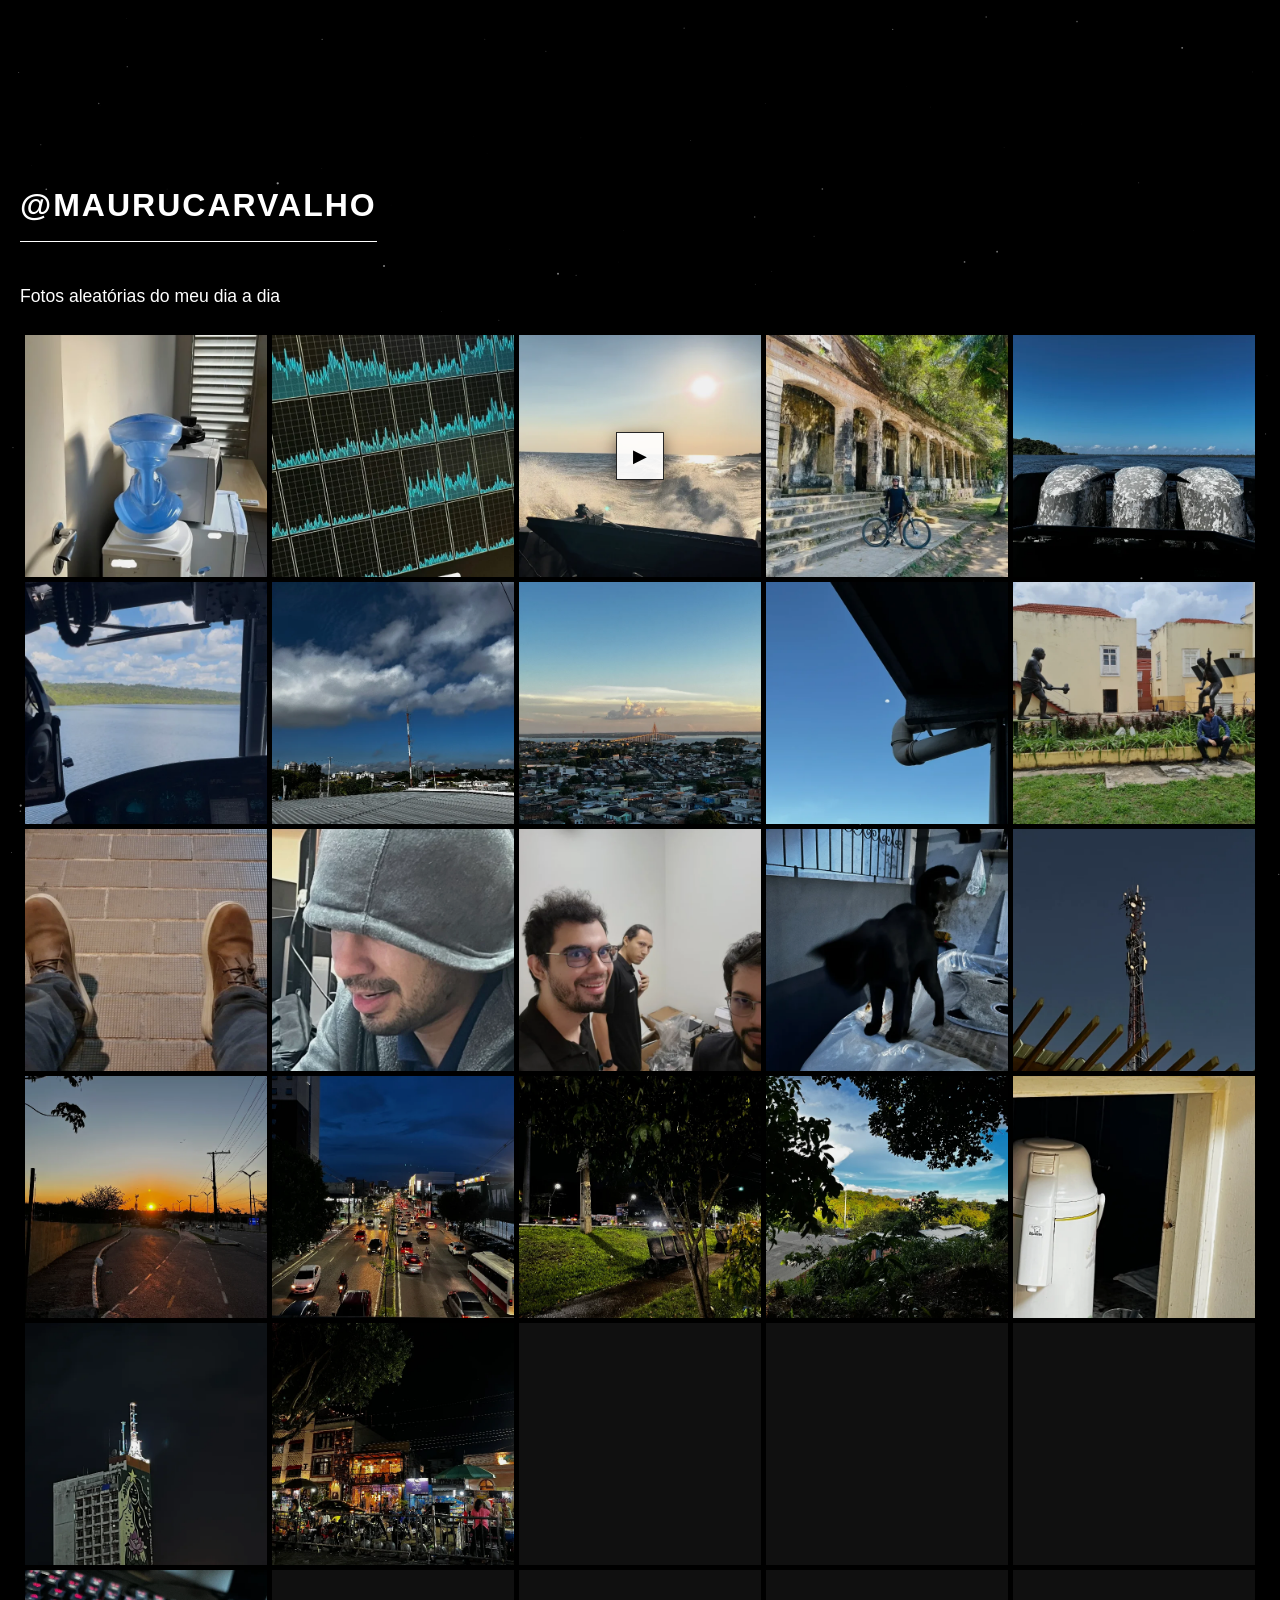
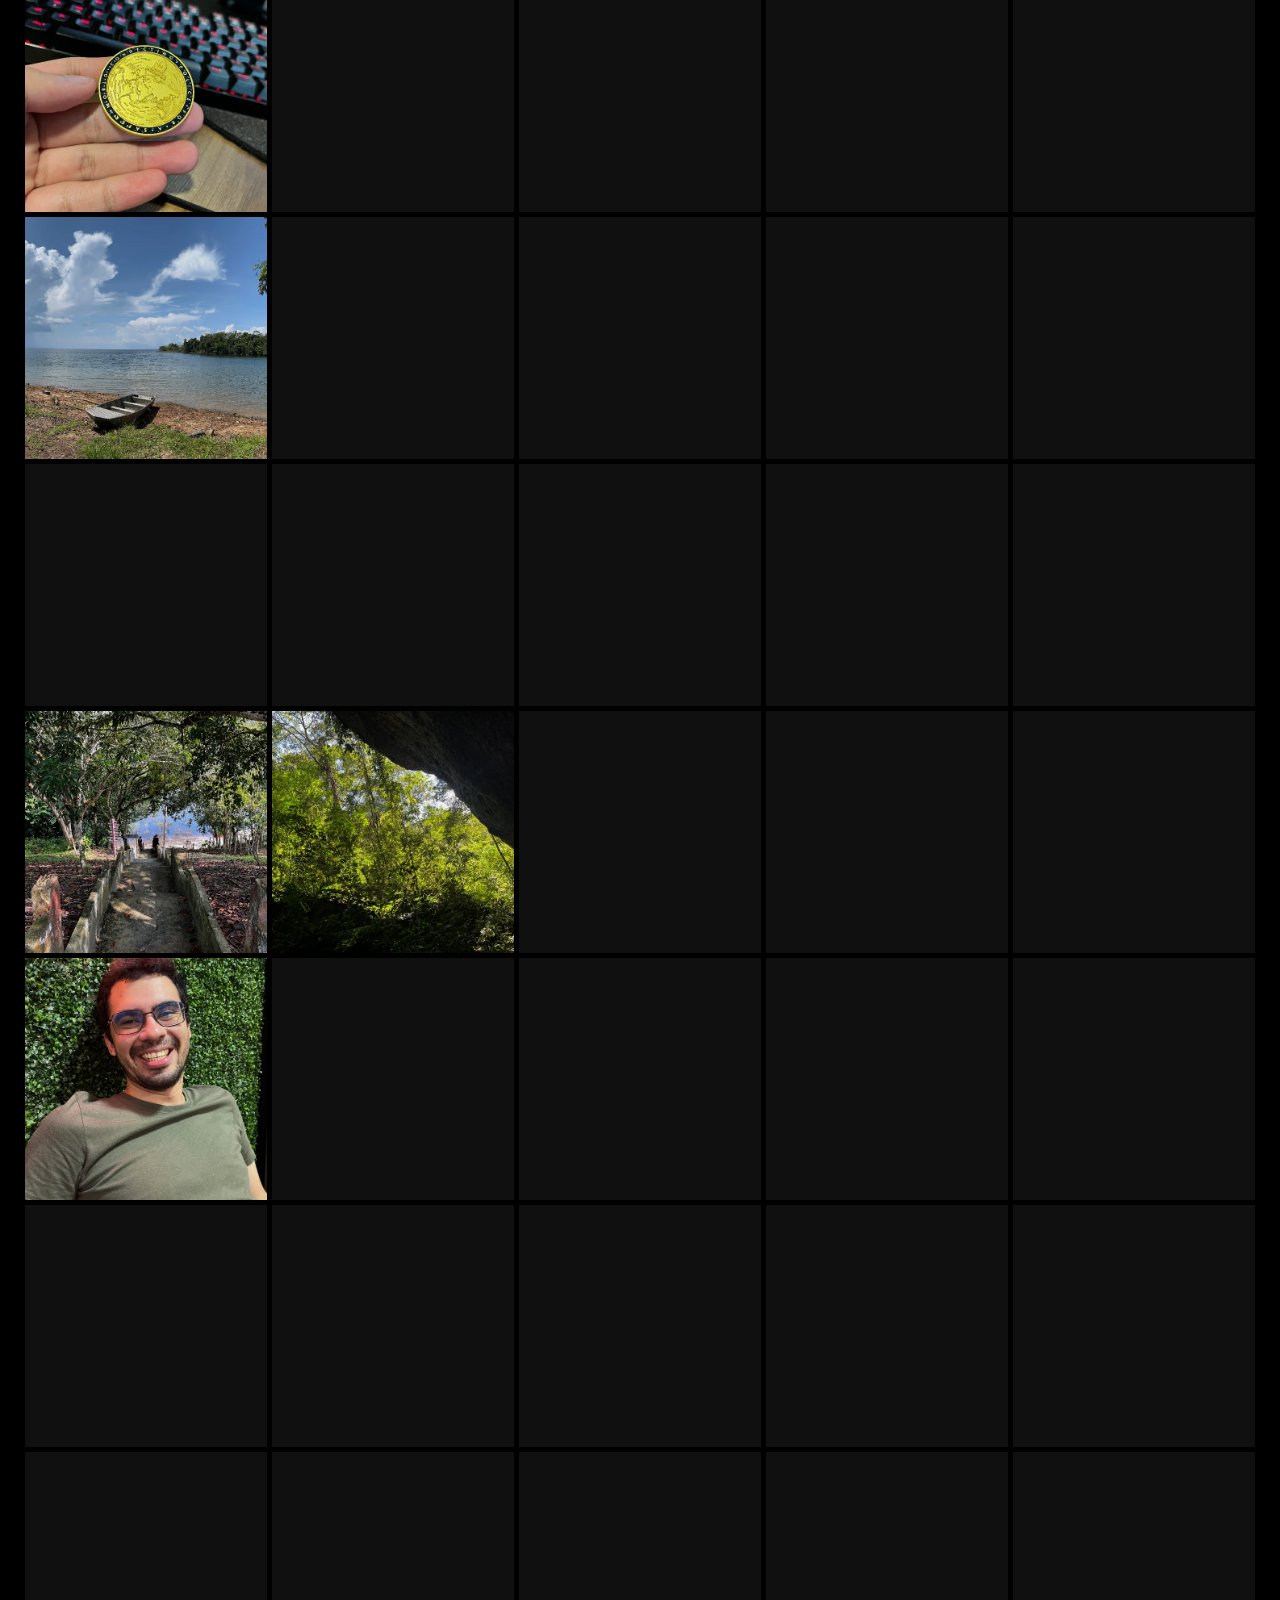
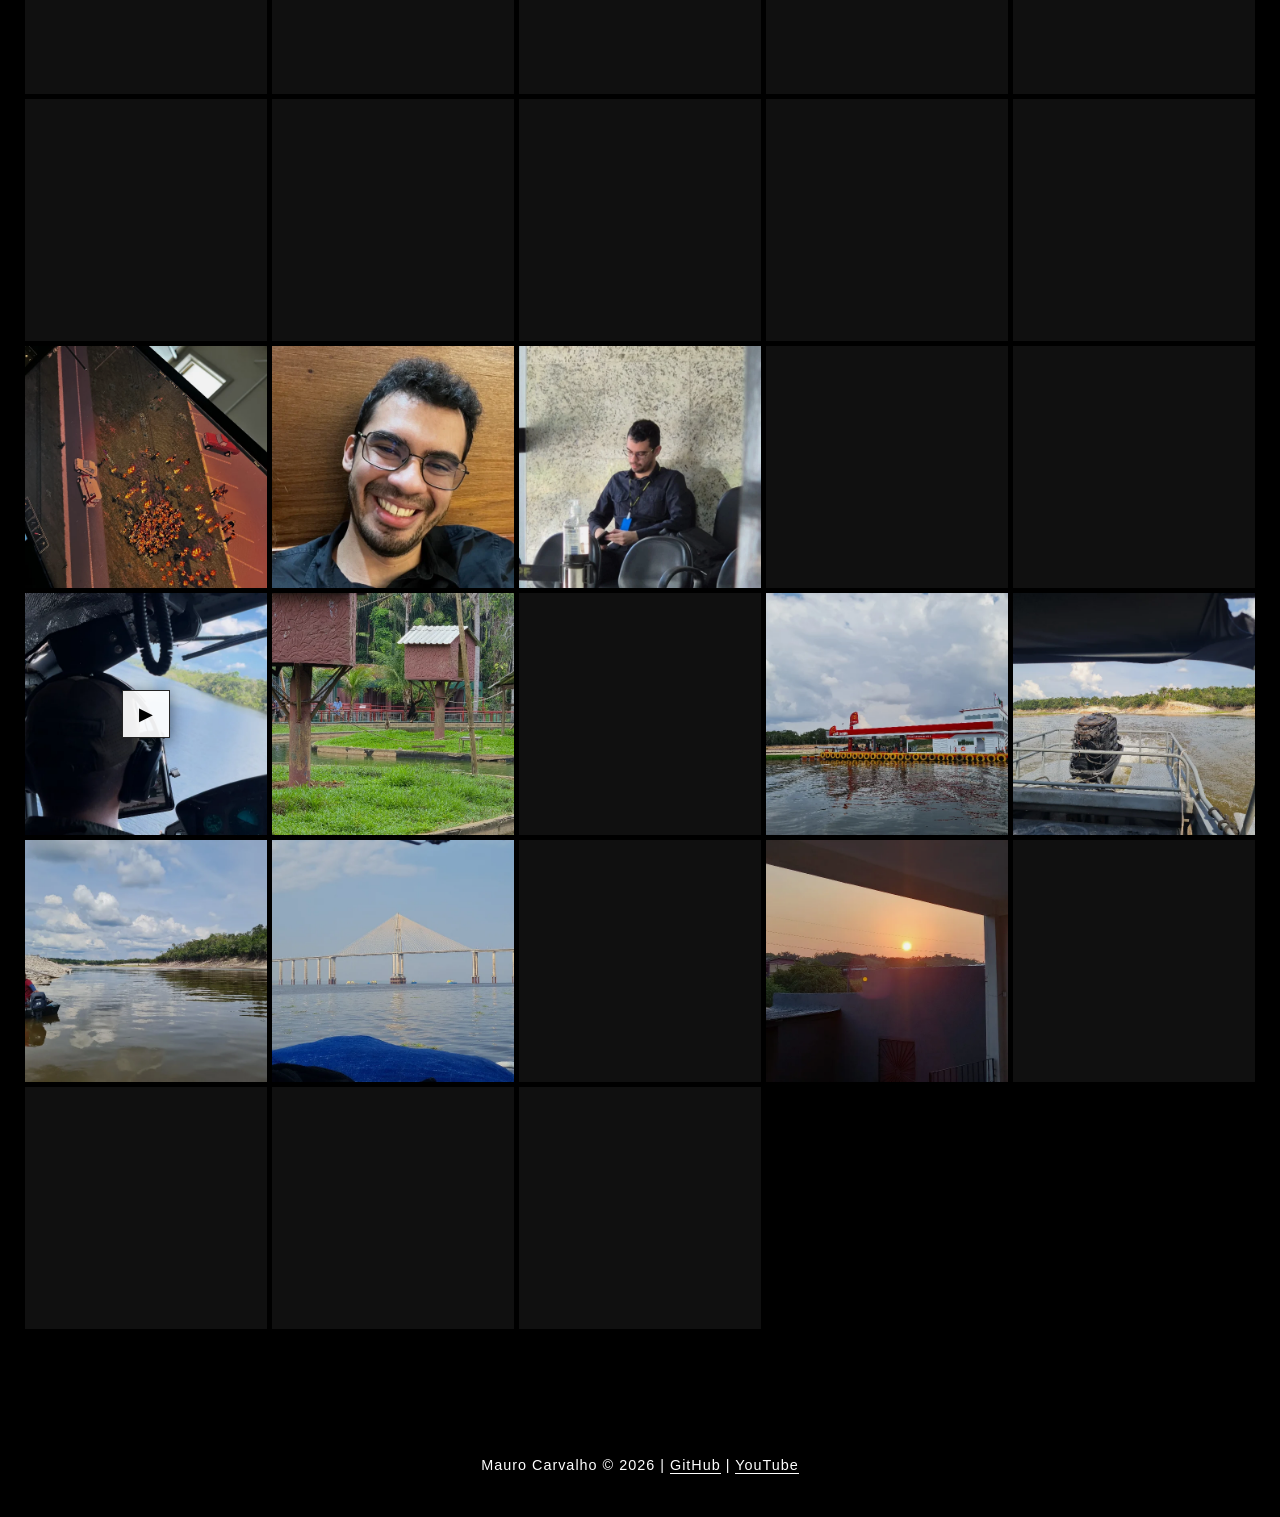
==== commit 52fd88b3: "Ordena fotos mais recentes no topo e corrige zoom no mobile dentro do lightbox" ====
--- a/nust.html
+++ b/nust.html
@@ -70,10 +70,31 @@
 
       const photos = [];
       let activePhotoIndex = 0;
+      let savedScrollY = 0;
+
+      const lockPageScroll = () => {
+        if (!document.body.classList.contains('lightbox-open')) {
+          savedScrollY = window.scrollY || window.pageYOffset || 0;
+          document.body.style.top = `-${savedScrollY}px`;
+          document.documentElement.classList.add('lightbox-open');
+          document.body.classList.add('lightbox-open');
+        }
+      };
+
+      const unlockPageScroll = () => {
+        if (document.body.classList.contains('lightbox-open')) {
+          document.documentElement.classList.remove('lightbox-open');
+          document.body.classList.remove('lightbox-open');
+          document.body.style.top = '';
+          document.documentElement.style.scrollBehavior = 'auto';
+          window.scrollTo(0, savedScrollY);
+          document.documentElement.style.scrollBehavior = '';
+        }
+      };
 
       const closeLightbox = () => {
         lb.classList.remove('active');
-        document.body.classList.remove('lightbox-open');
+        unlockPageScroll();
         lbVideo.pause();
       };
 
@@ -97,8 +118,8 @@
         }
 
         lbDate.innerText = `Data: ${item.date || 'Carregando...'}`;
+        lockPageScroll();
         lb.classList.add('active');
-        document.body.classList.add('lightbox-open');
 
         if (!item.dateFetched) {
           item.dateFetched = true;
@@ -172,8 +193,16 @@
       lb.addEventListener('touchmove', (e) => {
         if (e.touches.length > 1) {
           isMultiTouch = true;
-        }
-      }, { passive: true });
+          return;
+        }
+        if (!window.visualViewport || window.visualViewport.scale <= 1.05) {
+          e.preventDefault();
+        }
+      }, { passive: false });
+
+      lb.addEventListener('wheel', (e) => {
+        e.preventDefault();
+      }, { passive: false });
 
       lb.addEventListener('touchend', (e) => {
         if (isMultiTouch || e.touches.length > 0) return;
--- a/style.css
+++ b/style.css
@@ -479,8 +479,17 @@
 }
 
 /* Lightbox Modal */
+html.lightbox-open,
 body.lightbox-open {
-  overflow: hidden;
+  overflow: hidden !important;
+  overscroll-behavior: none;
+}
+
+body.lightbox-open {
+  position: fixed;
+  left: 0;
+  right: 0;
+  width: 100%;
 }
 
 body.lightbox-open main,
